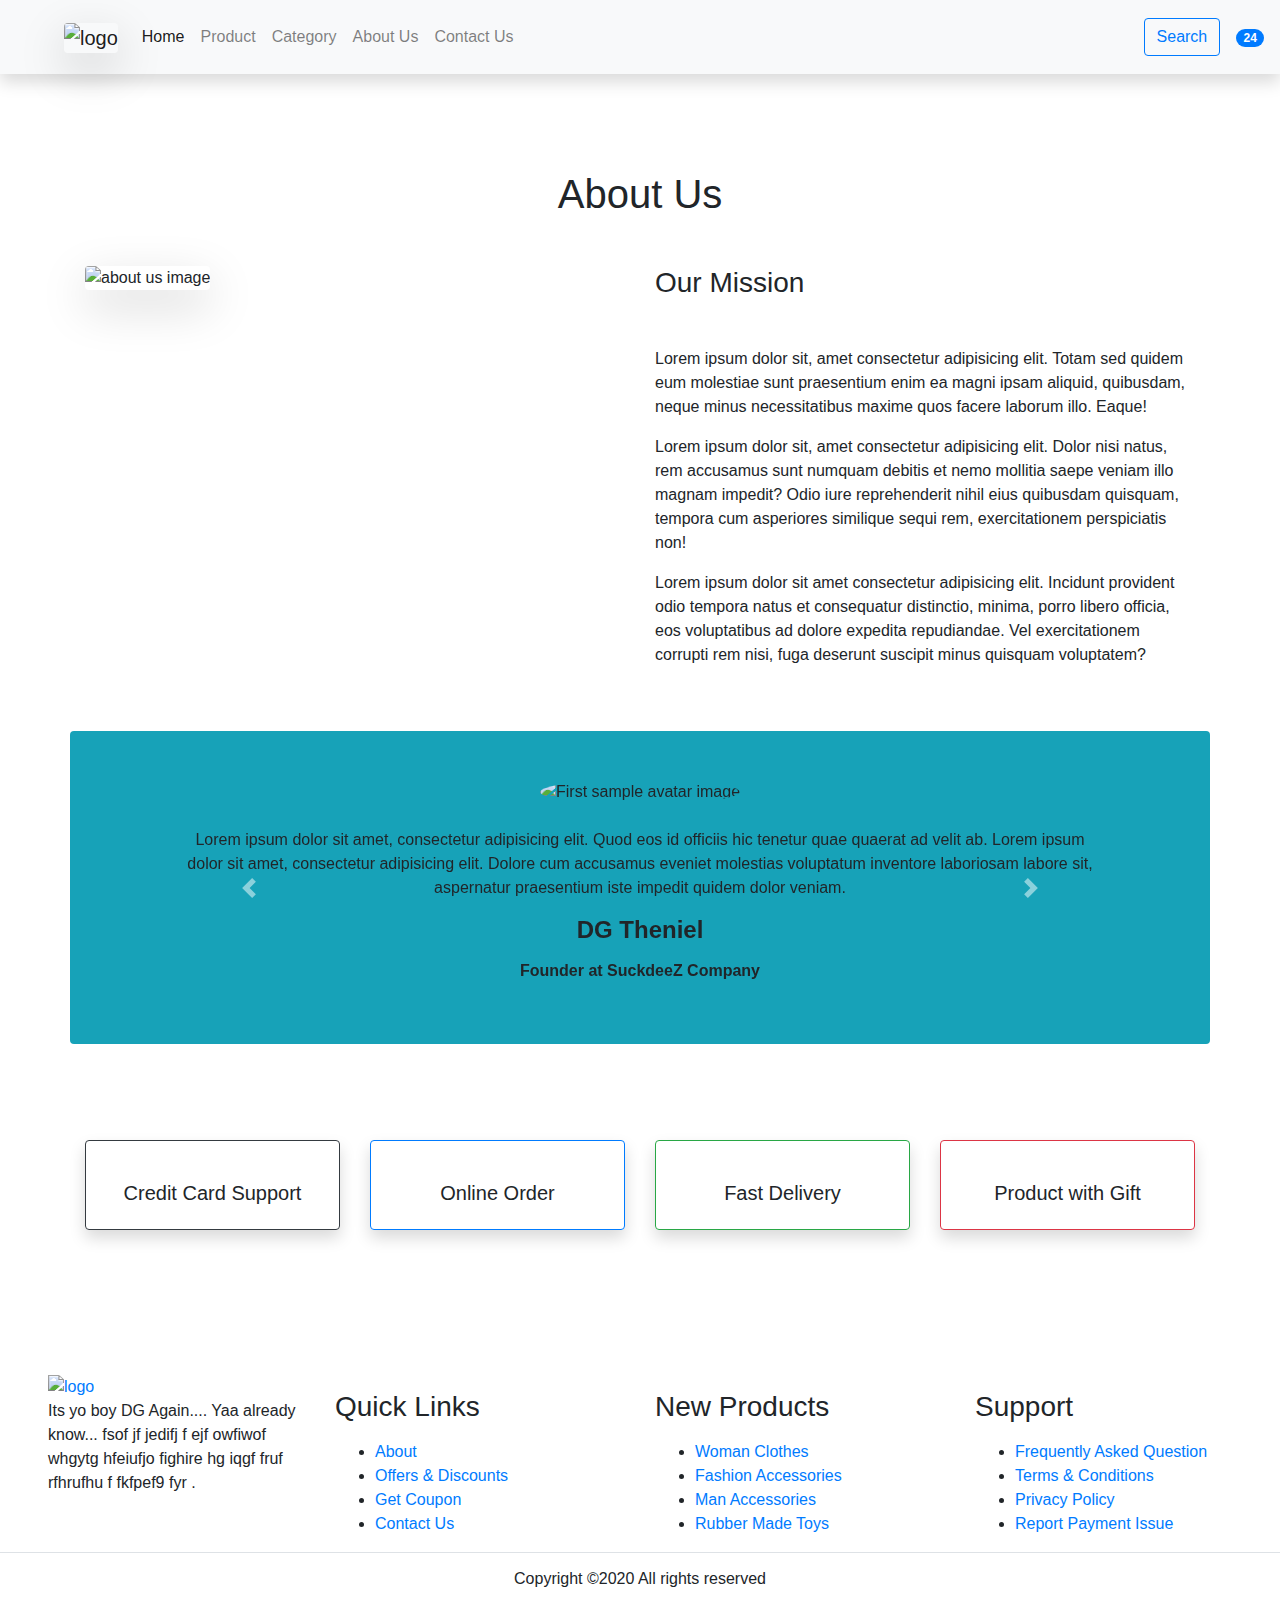
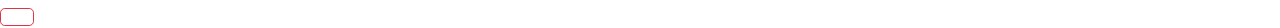
==== about.html @ f5043e57 "first commit" ====
<!doctype html>
<html lang="en">
  <head>
    <!-- Required meta tags -->
    <meta charset="utf-8">
    <meta name="viewport" content="width=device-width, initial-scale=1, shrink-to-fit=no">

    <!-- style.css For Custom Styling -->
	<link rel="stylesheet" href="file:///W:/Website%20Design%20internship/ecommerce/assets/style.css">

	<!-- fontawesome cdn For Icons -->
	<link rel="stylesheet"
	href="https://cdnjs.cloudflare.com/ajax/libs/font-awesome/5.10.0/css/all.min.css"
	integrity="sha512-PgQMlq+nqFLV4ylk1gwUOgm6CtIIXkKwaIHp/PAIWHzig/lKZSEGKEysh0TCVbHJXCLN7WetD8TFecIky75ZfQ=="crossorigin="anonymous" />



    <!-- Bootstrap CSS -->
    <link rel="stylesheet" href="https://stackpath.bootstrapcdn.com/bootstrap/4.5.2/css/bootstrap.min.css"
    integrity="sha384-JcKb8q3iqJ61gNV9KGb8thSsNjpSL0n8PARn9HuZOnIxN0hoP+VmmDGMN5t9UJ0Z" crossorigin="anonymous">

    <!-- Optional JavaScript -->
<!-- jQuery first, then Popper.js, then Bootstrap JS -->
	<script src="https://code.jquery.com/jquery-3.5.1.slim.min.js"
	integrity="sha384-DfXdz2htPH0lsSSs5nCTpuj/zy4C+OGpamoFVy38MVBnE+IbbVYUew+OrCXaRkfj" crossorigin="anonymous"></script>
	<script
	src="https://cdn.jsdelivr.net/npm/popper.js@1.16.1/dist/umd/popper.min.js"
	integrity="sha384-9/reFTGAW83EW2RDu2S0VKaIzap3H66lZH81PoYlFhbGU+6BZp6G7niu735Sk7lN" crossorigin="anonymous"></script>
	<script
	src="https://stackpath.bootstrapcdn.com/bootstrap/4.5.2/js/bootstrap.min.js"
	integrity="sha384-B4gt1jrGC7Jh4AgTPSdUtOBvfO8shuf57BaghqFfPlYxofvL8/KUEfYiJOMMV+rV" crossorigin="anonymous"></script>
	</body>
	</html>



    <title>E-Commerce</title>
  </head>
 
  <body id="top">

    <!-- ==========header menu section starts here===== -->


    <section class="header_menu" id="header_menu">
      <div class="container-fluid px-0 shadow">  
        <nav class="navbar navbar-expand-lg navbar-light bg-light py-3">
          <a class="navbar-brand pl-5 pl-small-0" href="index.html">
          	<img src="file:///W:/Website%20Design%20internship/ecommerce/assets/images/logo.jpg"class="img img-fluid rounded shadow-lg" width="100px" alt="logo">
          </a>
  		<button class="navbar-toggler" type="button" data-toggle="collapse" data-target="#navbarSupportedContent" aria-controls="navbarSupportedContent" aria-expanded="false" aria-label="Toggle navigation">
    <span class="navbar-toggler-icon"></span>
  </button>

  <div class="collapse navbar-collapse" id="navbarSupportedContent">
    <ul class="navbar-nav mr-auto">
      <li class="nav-item active">
        <a class="nav-link" href="index.html">Home <span class="sr-only">(current)</span></a>
      </li>
      <li class="nav-item">
        <a class="nav-link" href="product.html">Product</a>
      </li>
      <li class="nav-item">
        <a class="nav-link" href="category.html">Category</a>
      </li>
      <li class="nav-item">
        <a class="nav-link" href="about.html">About Us</a>
      </li>
      <li class="nav-item">
        <a class="nav-link" href="contact.html">Contact Us</a>
      </li>

      <!--<li class="nav-item dropdown">
        <a class="nav-link dropdown-toggle" href="#" id="navbarDropdown" role="button" data-toggle="dropdown" aria-haspopup="true" aria-expanded="false">
          Dropdown
        </a>
        <div class="dropdown-menu" aria-labelledby="navbarDropdown">
          <a class="dropdown-item" href="#">Action</a>
          <a class="dropdown-item" href="#">Another action</a>
          <div class="dropdown-divider"></div>
          <a class="dropdown-item" href="#">Something else here</a>
        </div>
      </li> -->
     </ul>
      <div class="search mr-3">
        <a href="search.html" class="btn btn-sn btn-outline-primary">
        Search
        </a>
       </div>
        <div class="cart">
           <a class="cart.html"> 
             <i class="fas fa-shopping-cart fa-2x"></i>
             <span class="badge badge-pill badge-primary">24</span>
            </a>
          </div>
        </div>
      </nav>
    </div>
  </section>
  <!-- ================header menu section ends here========= -->


<!-- ==============about us starts here============== -->
<section class="about py-5 my-5" id="about">
	<div class="container ">
		<div class="section_title text-center mb-5">
			<h1 class="text-capitalize">About Us</h1>
			</div>
			<div class="row">
				<div class="col-md-6">
					<div class="row">
						<div class="col-md-12">
							<img src="file:///W:/Website%20Design%20internship/ecommerce/assets/images/about_us.png" class="img img-fluid rounded shadow-lg"
								alt="about us image">
							</div>
						</div>
					</div>
				<div class="col-md-6">

					<div class="row">
						<div class="col-md-12">
							<div class="title">
								<h3>Our Mission</h3>
							</div>
							<div class="about_text mt-sm-5">
								<p>
							Lorem ipsum dolor sit, amet consectetur adipisicing elit. Totam
sed quidem eum
							molestiae sunt praesentium enim ea magni ipsam aliquid,
quibusdam, neque minus
							necessitatibus maxime quos facere laborum illo. Eaque!
						  </p>
						  <p>
							Lorem ipsum dolor sit, amet consectetur adipisicing elit. Dolor nisi
natus, rem
							accusamus sunt numquam debitis et nemo mollitia saepe veniam
illo magnam impedit?
							Odio iure reprehenderit nihil eius quibusdam quisquam, tempora
cum asperiores
							similique sequi rem, exercitationem perspiciatis non!
						  </p>
						  <p>
							Lorem ipsum dolor sit amet consectetur adipisicing elit. Incidunt
provident odio
							tempora natus et consequatur distinctio, minima, porro libero
officia, eos
							voluptatibus ad dolore expedita repudiandae. Vel exercitationem
corrupti rem nisi,
							fuga deserunt suscipit minus quisquam voluptatem?
						  </p>
						</div>
  					 </div>
				  </div>
				</div>
			</div>
		<div class="row">


<!-- ==============testimonial starts here============== -->
<section class="text-center bg-info my-5 py-5 rounded">
	<div class="col-md-10 col-10 mx-auto">
		<!-- Carousel Wrapper -->
		<div id="carousel-example-1" class="carousel slide carousel-fade"
		data-ride="carousel"
		data-interval="false">
		<!--Slides-->
		<div class="carousel-inner">
			<!--First slide-->
			<div class="carousel-item active">
				<div class="testimonial">
					<!--Avatar-->
					<div class="avatar mx-auto mb-4">
						<img src="file:///W:/Website%20Design%20internship/ecommerce/assets/images/testimonial1.jpg"width="300" height="500"
						class="rounded-circle img-fluid" 
						alt="First sample avatar image">
					</div>
					<!--Content-->
					<p>
						<i class="fas fa-quote-left"></i> Lorem ipsum dolor sit amet,
						consectetur
						adipisicing
						elit. Quod
						eos
						id officiis hic tenetur quae quaerat ad velit ab. Lorem ipsum dolor sit
						amet,
						consectetur
						adipisicing elit. Dolore cum accusamus eveniet molestias
						voluptatum
						inventore
						laboriosam
						labore
						sit, aspernatur praesentium iste impedit quidem dolor
veniam.
						</p>
						<h4 class="font-weight-bold">DG Theniel</h4>
						<h6 class="font-weight-bold my-3">Founder at SuckdeeZ
Company</h6>

						<!--Review-->
						<i class="fas fa-star blue-text"> </i>
						<i class="fas fa-star blue-text"> </i>
						<i class="fas fa-star blue-text"> </i>
						<i class="fas fa-star blue-text"> </i>
						<i class="fas fa-star-half-alt blue-text"> </i>
					</div>
				</div>
				<!--First slide-->
					<!--Second slide-->
					<div class="carousel-item">
						<div class="testimonial">
							<!--Avatar-->
							<div class="avatar mx-auto mb-4">
								<img src="file:///W:/Website%20Design%20internship/ecommerce/assets/images/testimonial1.jpg"width="300" height="500"
class="rounded-circle img-fluid"
							alt="Second sample avatar image">
						</div>
						<!--Content-->
						<p>
							<i class="fas fa-quote-left"></i> Nemo enim ipsam
voluptatem quia
							voluptas sit
							aspernatur aut
							odit
							aut fugit, sed quia consequuntur magni dolores eos qui
ratione
							voluptatem sequi
							nesciunt. Neque
							porro quisquam est, qui dolorem ipsum quia dolor sit amet,
consectetur,
							adipisci
							velit,
							sed quia
							non numquam eius modi tempora incidunt ut labore. </p>
							<h4 class="font-weight-bold">Maria Kate</h4>
							<h6 class="font-weight-bold my-3">Photographer at Studio
LA</h6>
							<!--Review-->
							<i class="fas fa-star blue-text"> </i>
							<i class="fas fa-star blue-text"> </i>
							<i class="fas fa-star blue-text"> </i>
							<i class="fas fa-star blue-text"> </i>
							<i class="fas fa-star blue-text"> </i>
						</div>
					</div>
					<!--Second slide-->
					<!--Third slide-->
					<div class="carousel-item">
						<div class="testimonial">
							<!--Avatar-->
							<div class="avatar mx-auto mb-4">
								<img src="file:///W:/Website%20Design%20internship/ecommerce/assets/images/testimonial1.jpg"width="300" height="500"
class="rounded-circle img-fluid"
									alt="Third sample avatar image">
								</div>
								<!--Content-->
								<p>
									<i class="fas fa-quote-left"></i> Duis aute irure dolor in
reprehenderit
									in
									voluptate
									velit esse
									cillum dolore eu fugiat nulla pariatur. Excepteur sint occaecat
									cupidatat non
									proident,
									sunt in
									culpa qui officia deserunt mollit anim id est laborum. Sed ut
									perspiciatis unde
									omnis
									iste natus
									error sit voluptatem accusantium doloremque
laudantium.</p>
									<h4 class="font-weight-bold">John Doe</h4>
									<h6 class="font-weight-bold my-3">Front-end Developer in
NY</h6>
									<!--Review-->
									<i class="fas fa-star blue-text"> </i>
									<i class="fas fa-star blue-text"> </i>
									<i class="fas fa-star blue-text"> </i>
									<i class="fas fa-star blue-text"> </i>
									<i class="far fa-star blue-text"> </i>
									</div>
								</div>
									<!--Third slide-->
								</div>
								<!--Slides-->
								<!--Controls-->
								<a class="carousel-control-prev left carousel-control"
href="#carousel-example-1"
								role="button" data-slide="prev">
								<span class="carousel-control-prev-icon"
aria-hidden="true"></span>
								<span class="sr-only">Previous</span>
							</a>
							<a class="carousel-control-next right carousel-control"
href="#carousel-example-1"
								role="button" data-slide="next">
								<span class="carousel-control-next-icon"
aria-hidden="true"></span>
								<span class="sr-only">Next</span>
							</a>
							<!--Controls-->
						</div>
						<!-- Carousel Wrapper -->
					</div>
				</section>


<!-- ==============testimonial ends here============== -->

<!--===============Services=============-->
</div>
<div class="row mt-5">
	<div class="col-md-3 col-6">
		<div class="border border-dark rounded shadow text-center p-3">
			<div class="mb-4">
				<i class="far fa-credit-card fa-3x"></i>
			</div>
			<div>
				<h5>Credit Card Support</h5>
			</div>
		</div>
	</div>
	<div class="col-md-3 col-6 mt-small-2 mb-small-2">
		<div class="border border-primary rounded shadow text-center p-3">
			<div class="mb-4">
				<i class="fas fa-laptop fa-3x"></i>
			</div>
			<div>
				<h5>Online Order</h5>
			</div>
		</div>
	</div>
	<div class="col-md-3 col-6">
		<div class="border border-success rounded shadow text-center p-3">
			<div class="mb-4">
				<i class="fas fa-shipping-fast fa-3x"></i>
			</div>
			<div>
				<h5>Fast Delivery</h5>
			</div>
		</div>
	</div>
	<div class="col-md-3 col-6">
		<div class="border border-danger rounded shadow text-center p-3">
			<div class="mb-4">
				<i class="fas fa-gifts fa-3x"></i>
			</div>
			<div>
				<h5>Product with Gift</h5>
			   </div>
		    </div>
	     </div>
      </div>
   </div>
</section>
<!--=============Services ends here=========-->
<!-- ==============about ends here============== -->

 <!-- ============Footer starts here ========-->

<section class="footer_section pt-5 pb-2" id="footer_section">
  <footer>
    <div class="container-fluid">
      <div class="row">
        <div class="col-md-3 col-G pl-5 pl-small-15">
          <div class="footer_title">
            <a href="index.html"><img src="file:///W:/Website%20Design%20internship/ecommerce/assets/images/logo.jpg" width="150px" class="img img-fluid" alt="logo"></a>
          </div>
          <div>
            Its yo boy DG Again.... Yaa already know... fsof jf jedifj f ejf owfiwof whgytg hfeiufjo fighire hg iqgf fruf rfhrufhu f  fkfpef9 fyr .
          </div>
        </div>
        <div class="col-md-3 col-6">
          <div class="footer_title pt-3 mb-3">
            <h3>Quick Links</h3>
          </div>
          <div class="footer_links">
            <ul>
              <li><a href="about.html">About</a></li>
              <li><a href="javascript:;">Offers & Discounts</a></li>
              <li><a href="javascript:;">Get Coupon</a></li>
              <li><a href="contact.html">Contact Us</a></li>
            </ul>
          </div>
        </div>
        <div class="col-md-3 col-6">
          <div class="footer_title pt-3 mb-3">
            <h3>New Products</h3>
          </div>
          <div class="footer_links">
            <ul>
              <li><a href="javascript:;">Woman Clothes</a></li>
              <li><a href="javascript:;">Fashion Accessories</a></li>
              <li><a href="javascript:;">Man Accessories</a></li>
              <li><a href="javascript:;">Rubber Made Toys</a></li>
            </ul>
          </div>
        </div>
        <div class="col-md-3 col-6">
          <div class="footer_title pt-3 mb-3">
            <h3>Support</h3>
          </div>
          <div class="footer_links">
            <ul>
              <li><a href="javascript:;">Frequently Asked Question</a></li>
              <li><a href="javascript:;">Terms & Conditions</a></li>
              <li><a href="javascript:;">Privacy Policy</a></li>
              <li><a href="javascript:;">Report Payment Issue</a></li>
            </ul>
          </div>
        </div>
      </div>
    </div>
    <div class="border-top">
      <h6 class="text-center mt-3">Copyright ©2020 All rights reserved
      </h6>
    </div>
  </footer>
</section>
<div class="backtop">
  <a id="button" href="#top" class="btn btn-lg btn-outline-danger" role="button">
    <i class="fas fa-chevron-up text-dark"></i>
  </a>
</div>
<!--===============footer ends here================-->
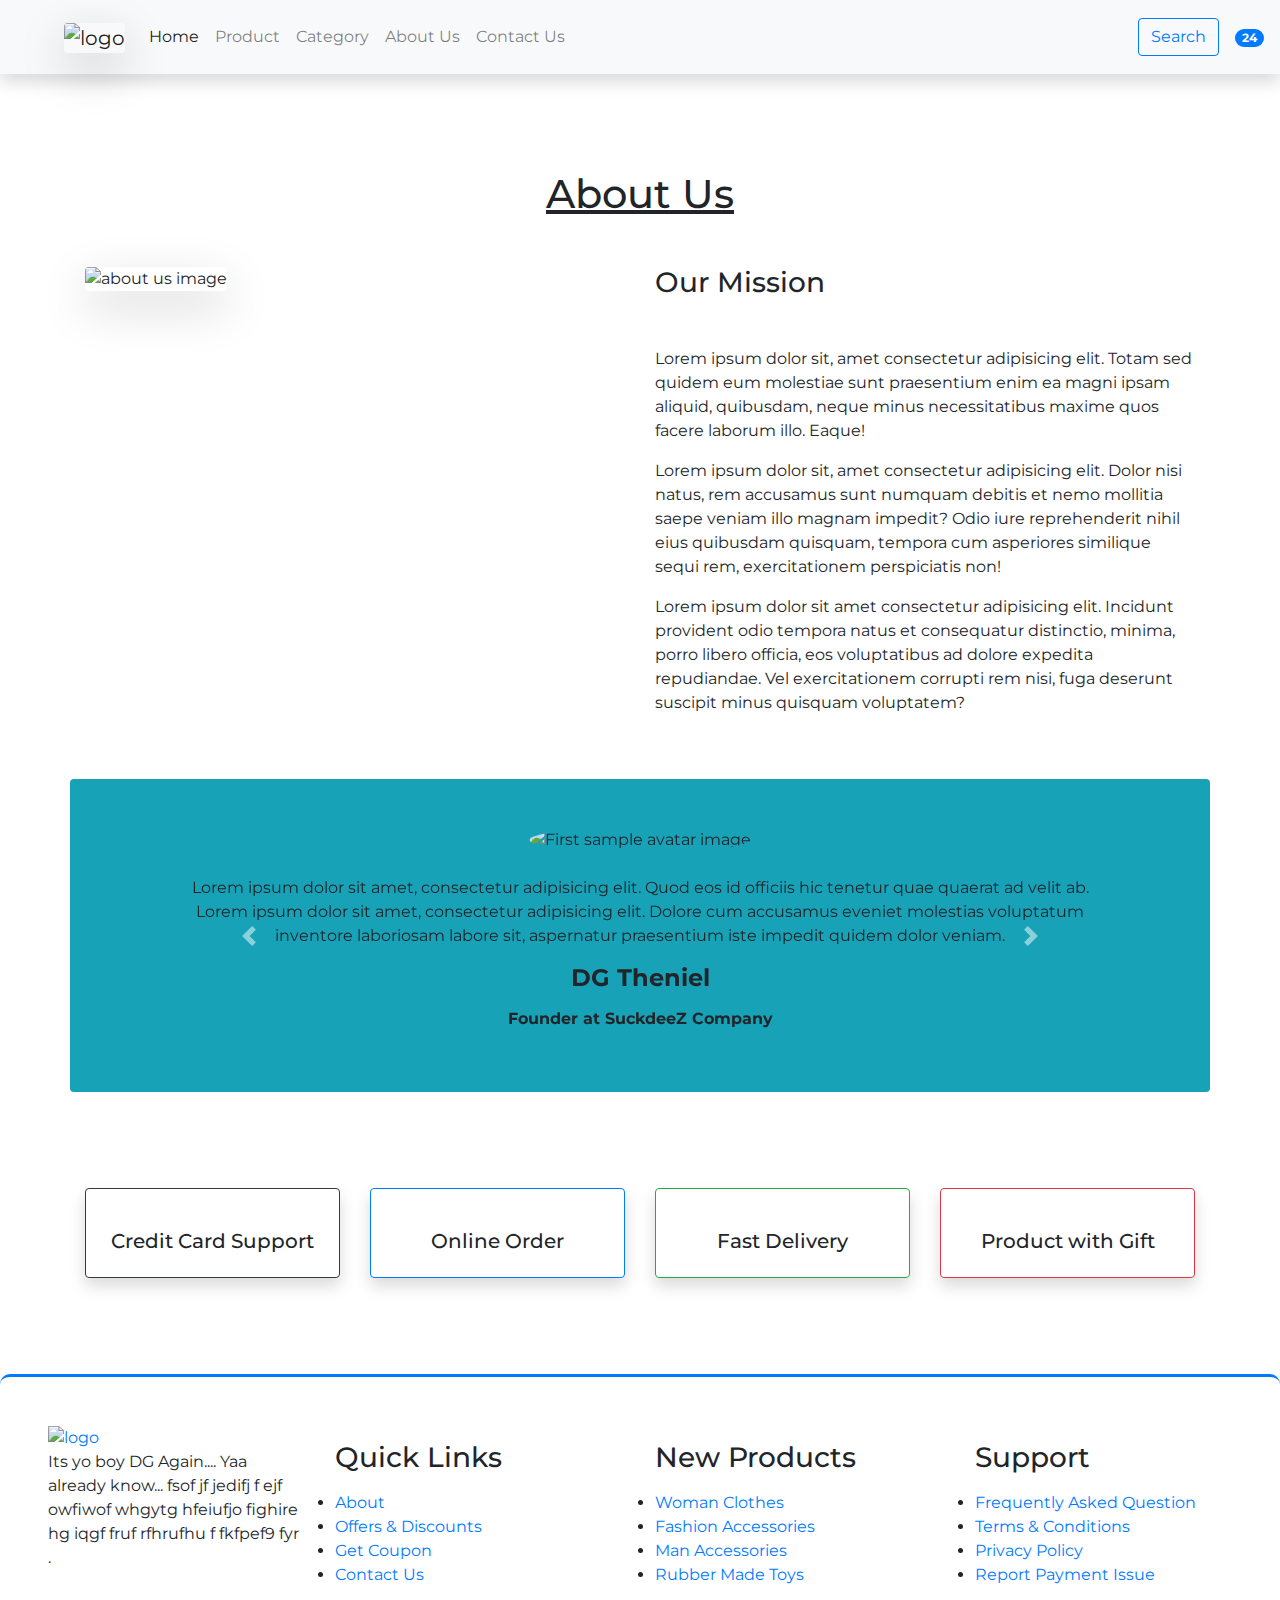
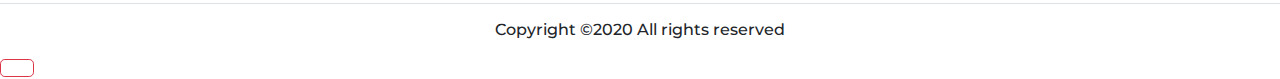
==== commit 36599e3c: "Update about.html" ====
--- a/about.html
+++ b/about.html
@@ -6,7 +6,7 @@
     <meta name="viewport" content="width=device-width, initial-scale=1, shrink-to-fit=no">
 
     <!-- style.css For Custom Styling -->
-	<link rel="stylesheet" href="file:///W:/Website%20Design%20internship/ecommerce/assets/style.css">
+	<link rel="stylesheet" href=".\style.css">
 
 	<!-- fontawesome cdn For Icons -->
 	<link rel="stylesheet"
@@ -46,7 +46,7 @@
       <div class="container-fluid px-0 shadow">  
         <nav class="navbar navbar-expand-lg navbar-light bg-light py-3">
           <a class="navbar-brand pl-5 pl-small-0" href="index.html">
-          	<img src="file:///W:/Website%20Design%20internship/ecommerce/assets/images/logo.jpg"class="img img-fluid rounded shadow-lg" width="100px" alt="logo">
+          	<img src=".images\logo.jpg"class="img img-fluid rounded shadow-lg" width="100px" alt="logo">
           </a>
   		<button class="navbar-toggler" type="button" data-toggle="collapse" data-target="#navbarSupportedContent" aria-controls="navbarSupportedContent" aria-expanded="false" aria-label="Toggle navigation">
     <span class="navbar-toggler-icon"></span>
@@ -110,7 +110,7 @@
 				<div class="col-md-6">
 					<div class="row">
 						<div class="col-md-12">
-							<img src="file:///W:/Website%20Design%20internship/ecommerce/assets/images/about_us.png" class="img img-fluid rounded shadow-lg"
+							<img src=".images\about_us.png" class="img img-fluid rounded shadow-lg"
 								alt="about us image">
 							</div>
 						</div>
@@ -170,7 +170,7 @@
 				<div class="testimonial">
 					<!--Avatar-->
 					<div class="avatar mx-auto mb-4">
-						<img src="file:///W:/Website%20Design%20internship/ecommerce/assets/images/testimonial1.jpg"width="300" height="500"
+						<img src=".images\testimonial1.jpg"width="300" height="500"
 						class="rounded-circle img-fluid" 
 						alt="First sample avatar image">
 					</div>
@@ -210,7 +210,7 @@
 						<div class="testimonial">
 							<!--Avatar-->
 							<div class="avatar mx-auto mb-4">
-								<img src="file:///W:/Website%20Design%20internship/ecommerce/assets/images/testimonial1.jpg"width="300" height="500"
+								<img src=".images\testimonial1.jpg"width="300" height="500"
 class="rounded-circle img-fluid"
 							alt="Second sample avatar image">
 						</div>
@@ -248,7 +248,7 @@
 						<div class="testimonial">
 							<!--Avatar-->
 							<div class="avatar mx-auto mb-4">
-								<img src="file:///W:/Website%20Design%20internship/ecommerce/assets/images/testimonial1.jpg"width="300" height="500"
+								<img src=".images\testimonial1.jpg"width="300" height="500"
 class="rounded-circle img-fluid"
 									alt="Third sample avatar image">
 								</div>
@@ -364,7 +364,7 @@
       <div class="row">
         <div class="col-md-3 col-G pl-5 pl-small-15">
           <div class="footer_title">
-            <a href="index.html"><img src="file:///W:/Website%20Design%20internship/ecommerce/assets/images/logo.jpg" width="150px" class="img img-fluid" alt="logo"></a>
+            <a href="index.html"><img src=".images\logo.jpg" width="150px" class="img img-fluid" alt="logo"></a>
           </div>
           <div>
             Its yo boy DG Again.... Yaa already know... fsof jf jedifj f ejf owfiwof whgytg hfeiufjo fighire hg iqgf fruf rfhrufhu f  fkfpef9 fyr .
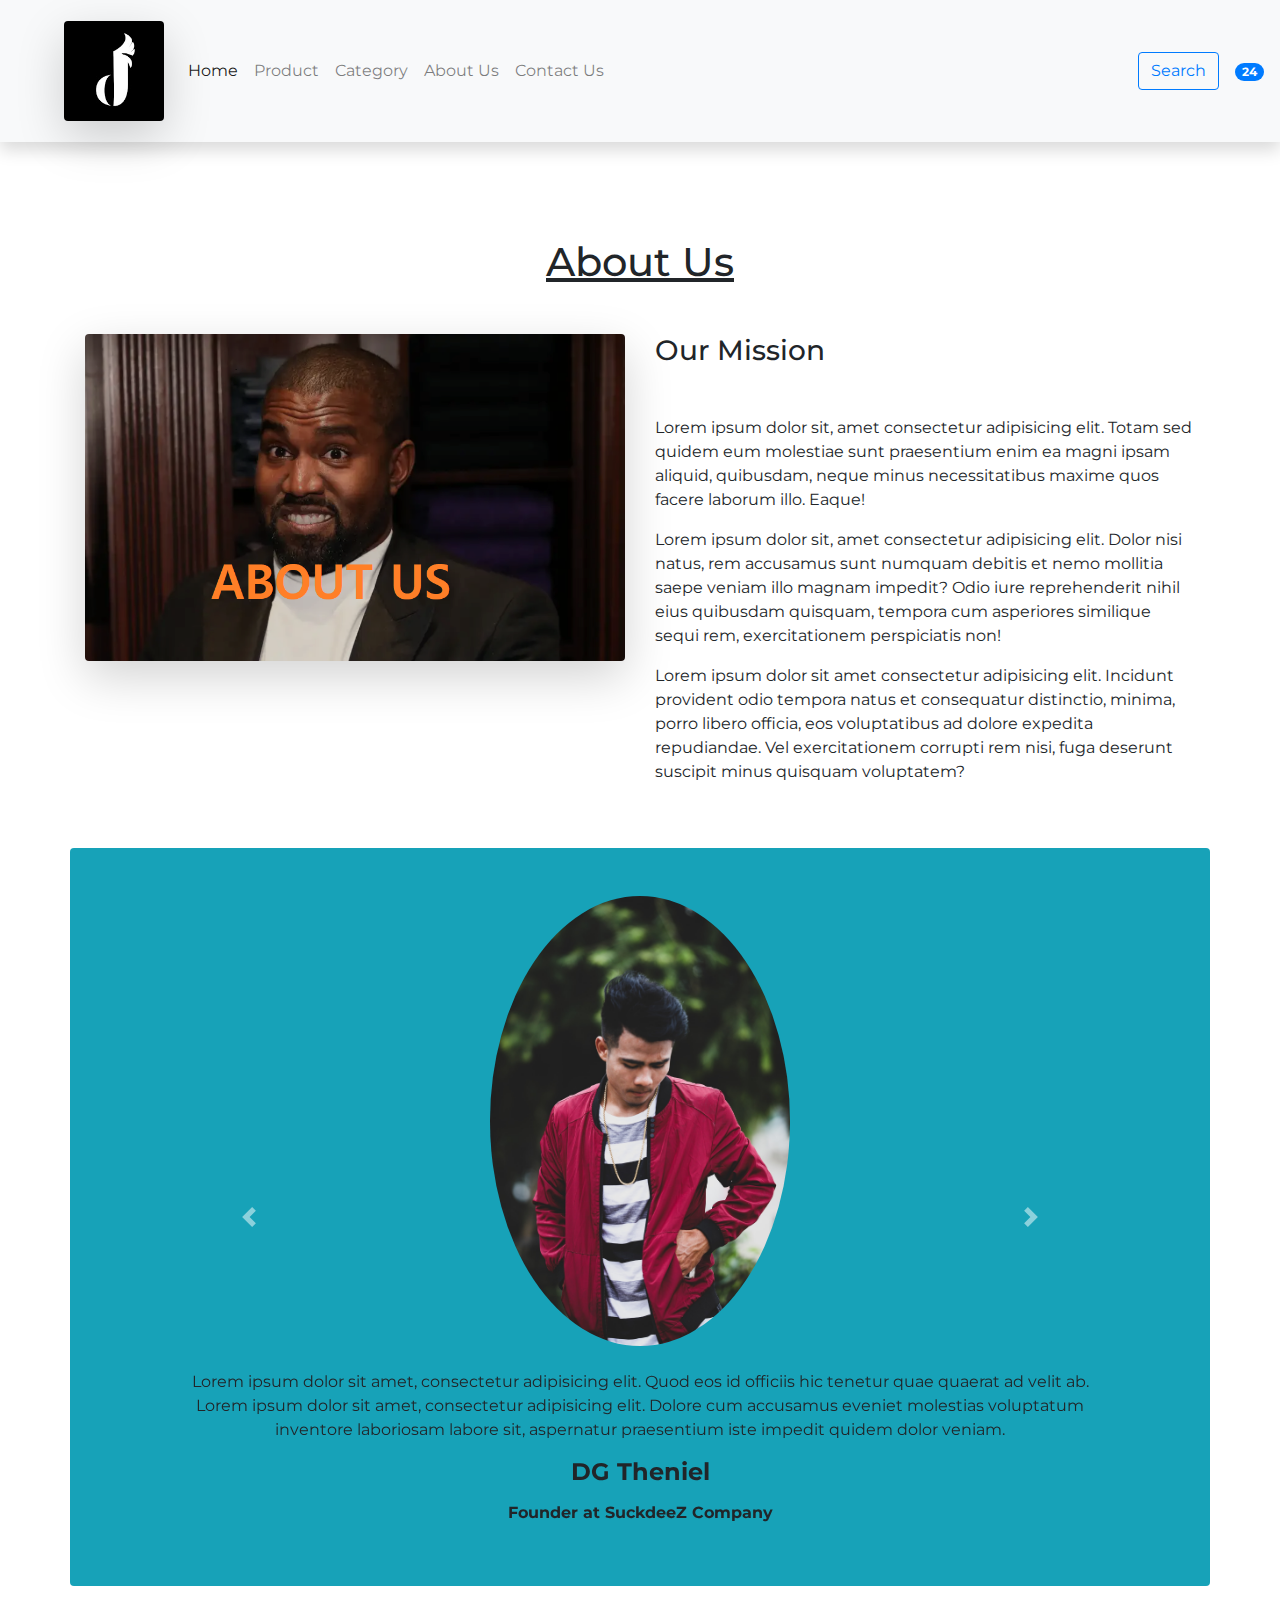
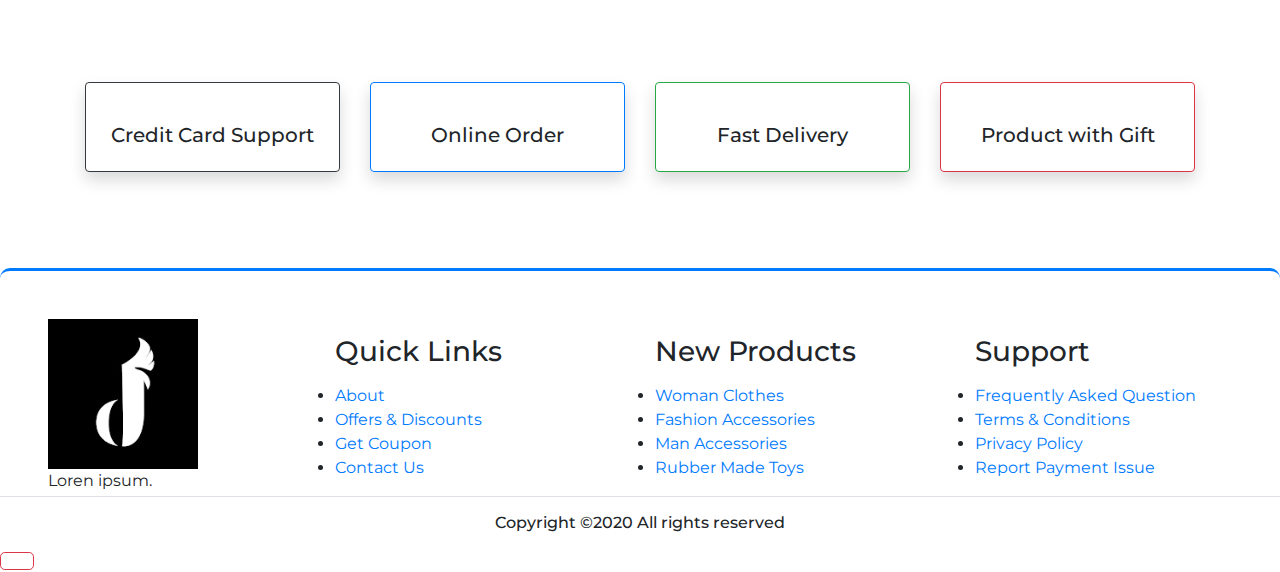
==== commit b4ecd254: "Update about.html" ====
--- a/about.html
+++ b/about.html
@@ -46,7 +46,7 @@
       <div class="container-fluid px-0 shadow">  
         <nav class="navbar navbar-expand-lg navbar-light bg-light py-3">
           <a class="navbar-brand pl-5 pl-small-0" href="index.html">
-          	<img src=".images\logo.jpg"class="img img-fluid rounded shadow-lg" width="100px" alt="logo">
+          	<img src=".\images\logo.jpg"class="img img-fluid rounded shadow-lg" width="100px" alt="logo">
           </a>
   		<button class="navbar-toggler" type="button" data-toggle="collapse" data-target="#navbarSupportedContent" aria-controls="navbarSupportedContent" aria-expanded="false" aria-label="Toggle navigation">
     <span class="navbar-toggler-icon"></span>
@@ -110,7 +110,7 @@
 				<div class="col-md-6">
 					<div class="row">
 						<div class="col-md-12">
-							<img src=".images\about_us.png" class="img img-fluid rounded shadow-lg"
+							<img src=".\images\about_us.png" class="img img-fluid rounded shadow-lg"
 								alt="about us image">
 							</div>
 						</div>
@@ -170,7 +170,7 @@
 				<div class="testimonial">
 					<!--Avatar-->
 					<div class="avatar mx-auto mb-4">
-						<img src=".images\testimonial1.jpg"width="300" height="500"
+						<img src=".\images\testimonial1.jpg"width="300" height="500"
 						class="rounded-circle img-fluid" 
 						alt="First sample avatar image">
 					</div>
@@ -210,7 +210,7 @@
 						<div class="testimonial">
 							<!--Avatar-->
 							<div class="avatar mx-auto mb-4">
-								<img src=".images\testimonial1.jpg"width="300" height="500"
+								<img src=".\images\testimonial1.jpg"width="300" height="500"
 class="rounded-circle img-fluid"
 							alt="Second sample avatar image">
 						</div>
@@ -248,7 +248,7 @@
 						<div class="testimonial">
 							<!--Avatar-->
 							<div class="avatar mx-auto mb-4">
-								<img src=".images\testimonial1.jpg"width="300" height="500"
+								<img src=".\images\testimonial1.jpg"width="300" height="500"
 class="rounded-circle img-fluid"
 									alt="Third sample avatar image">
 								</div>
@@ -364,10 +364,10 @@
       <div class="row">
         <div class="col-md-3 col-G pl-5 pl-small-15">
           <div class="footer_title">
-            <a href="index.html"><img src=".images\logo.jpg" width="150px" class="img img-fluid" alt="logo"></a>
+            <a href="index.html"><img src=".\images\logo.jpg" width="150px" class="img img-fluid" alt="logo"></a>
           </div>
           <div>
-            Its yo boy DG Again.... Yaa already know... fsof jf jedifj f ejf owfiwof whgytg hfeiufjo fighire hg iqgf fruf rfhrufhu f  fkfpef9 fyr .
+            Loren ipsum.
           </div>
         </div>
         <div class="col-md-3 col-6">
